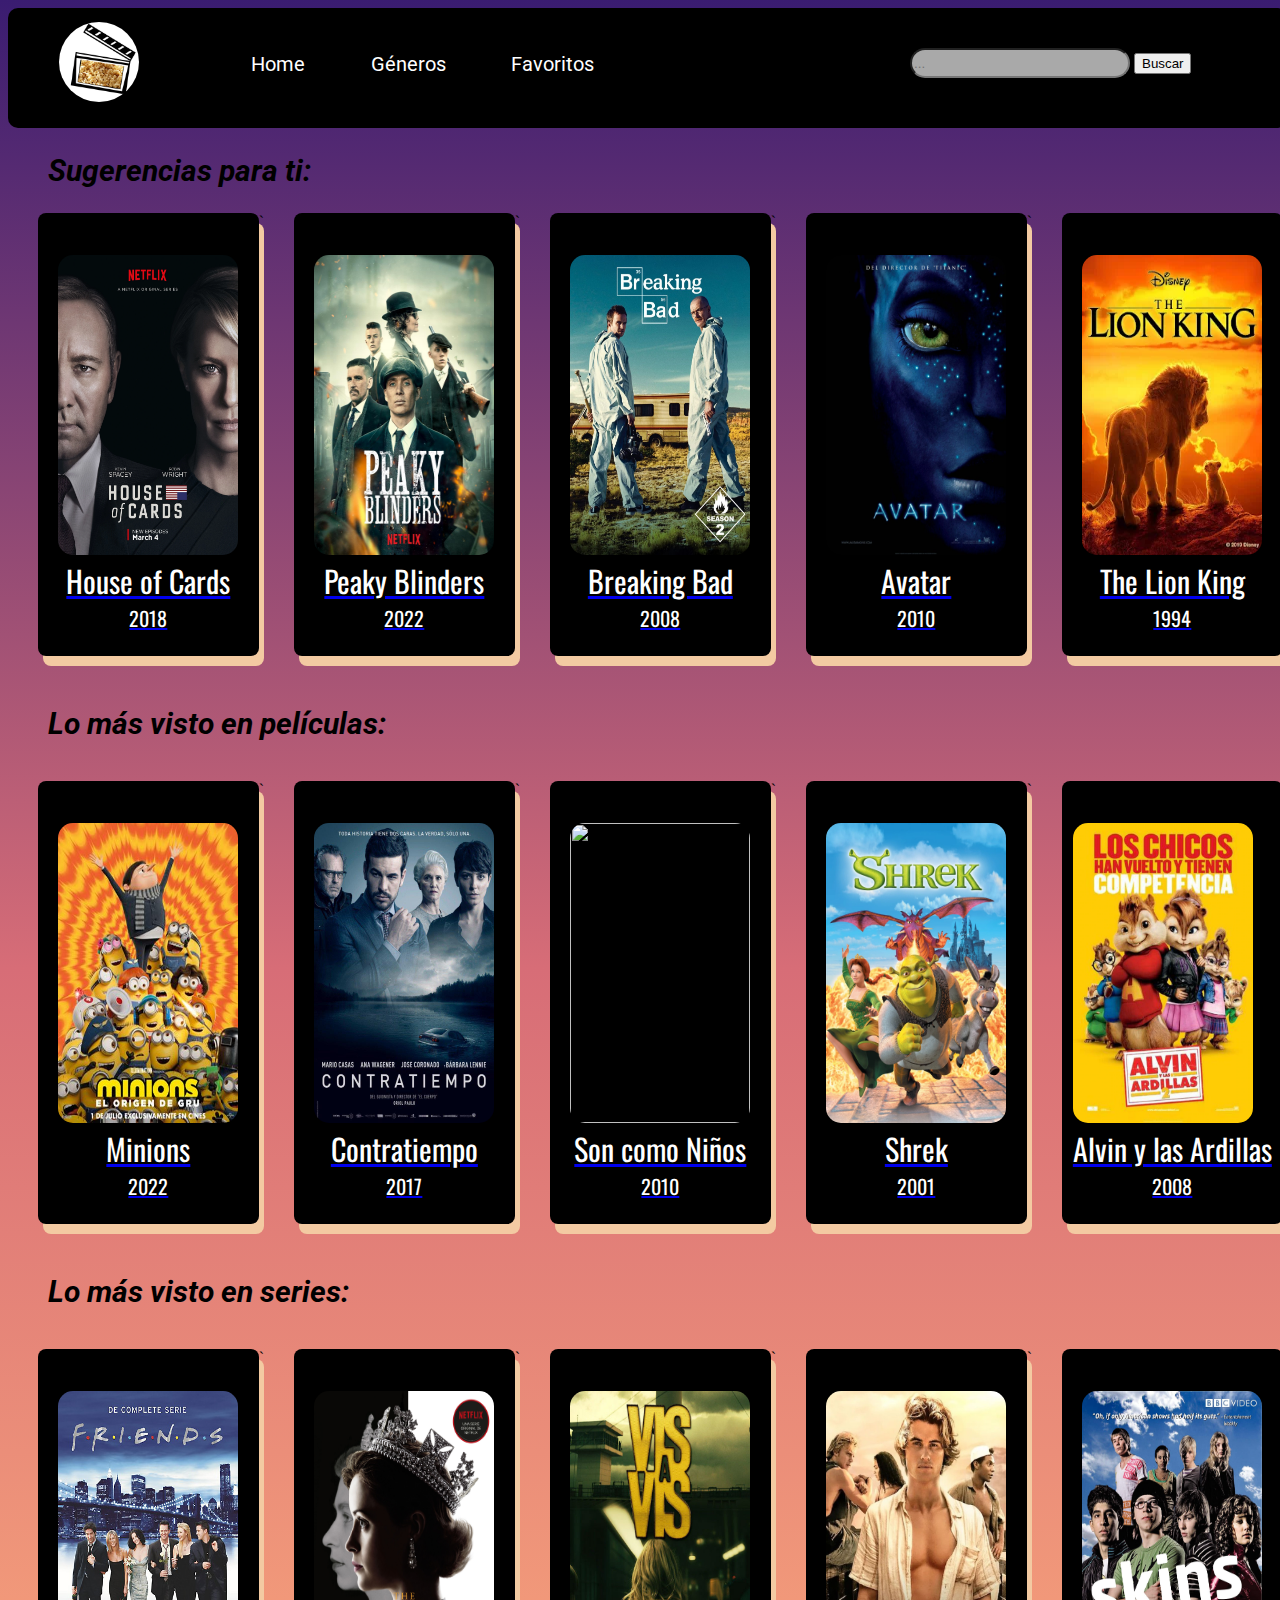
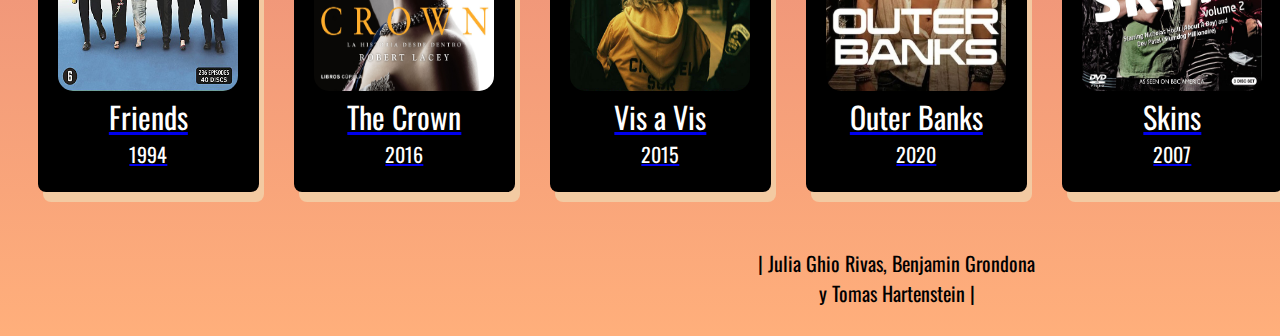
==== index.html @ b331d3da "Terminamos el responsive" ====
<!DOCTYPE html>
<html lang="en">
<head>
    <meta charset="UTF-8">
    <meta http-equiv="X-UA-Compatible" content="IE=edge">
    <meta name="viewport" content="width=device-width, initial-scale=1.0">
    <link rel="stylesheet" href="./css/styles.css">
    <link rel="preconnect" href="https://fonts.googleapis.com">
<link rel="preconnect" href="https://fonts.gstatic.com" crossorigin>
<link href="https://fonts.googleapis.com/css2?family=Oswald&display=swap" rel="stylesheet">
    <link rel="preconnect" href="https://fonts.googleapis.com">
<link rel="preconnect" href="https://fonts.gstatic.com" crossorigin>
<link href="https://fonts.googleapis.com/css2?family=Roboto&display=swap" rel="stylesheet">
<link rel="shortcut icon" href=".//imagenes/favicon.png" type="image/x-icon">

    <title>Home page</title>
    
</head>
<body>
    <header>
        <nav class="menu">
        <ul class="todoelnav">
            <li> <a> <img class="logo" src="./imagenes/logo.png"> </a></li>
            <li> <a class="home" href="index.html">Home</a> </li>
            <li> <a class= "generos" href="generos.html"> Géneros</a> </li>
            <li> <a class= "favorite" href="favorite.html">Favoritos</a></li>
            <li> <form action="./search-results.html" method="GET" class="input">
                <input type="search" name="busqueda" placeholder="..." class="buscador">
                    <input type="submit" value="Buscar" class="botonBuscador">
            </form></li>
        </ul>
        </nav>


    </header>

    <main>
        <h2 class="titulo"> <em>Sugerencias para ti:</em></h2>

        <section class="cards">

            <article class="portadaCard">
                <a href="./detail_series.html">
                    <img  class= "portada" src= "./imagenes/houseofcards.webp">
                    <p  class="texto-info">House of Cards</p>
                    <p class="texto-año">2018</p>
                </a>
            </article>`

            <article class="portadaCard">
                <a href="./detail_series.html">
                    <img  class= "portada" src= "./imagenes/peakyblinders.jpeg">
                    <p  class="texto-info">Peaky Blinders</p>
                    <p class="texto-año">2022</p>
                </a>
            </article>`

            <article class="portadaCard">
                <a href="./detail_series.html">
                    <img  class= "portada" src= "./imagenes/breakingbad.jpeg">
                    <p  class="texto-info">Breaking Bad</p>
                    <p class="texto-año">2008</p>
                </a>
            </article>`

            <article class="portadaCard">
                <a href="./detail_movie.html">
                    <img  class= "portada" src= "./imagenes/avatar.webp">
                    <p  class="texto-info">Avatar</p>
                    <p class="texto-año">2010</p>
                </a>
            </article>`

            <article class="portadaCard">
                <a href="./detail_movie.html">
                    <img  class= "portada" src= "./imagenes/thelionking.webp">
                    <p  class="texto-info">The Lion King</p>
                    <p class="texto-año">1994</p>
                </a>
            </article>`
        </section>

        <h2 class="titulo2y3"> <em>Lo más visto en películas:</em></h2>

        <section class="cards2">
            <article class="portadaCard">
                <a href="./detail_movie.html">
                    <img  class= "portada" src= "./imagenes/Minionsportada.jpg">
                    <p  class="texto-info">Minions</p>
                    <p class="texto-año">2022</p>
                </a>
            </article>`

            <article class="portadaCard">
                <a href="./detail_movie.html">
                    <img  class= "portada" src= "./imagenes/contratiempo.jpeg">
                    <p  class="texto-info">Contratiempo</p>
                    <p class="texto-año">2017</p>
                </a>
            </article>`

            <article class="portadaCard">
                <a href="./detail_movie.html">
                    <img class="portada" src="../proyec_integrador_programacion1_grupo7/imagenes/soncomoniños.jpeg" alt="">
                    <p  class="texto-info">Son como Niños</p>
                    <p class="texto-año">2010</p>
                </a>
            </article>`

            <article class="portadaCard">
                <a href="./detail_movie.html">
                    <img  class= "portada" src= "./imagenes/shrek.webp">
                    <p  class="texto-info">Shrek</p>
                    <p class="texto-año">2001</p>
                </a>
            </article>`

            <article class="portadaCard">
                <a href="./detail_movie.html">
                    <img  class= "portada" src= "./imagenes/alvin.webp">
                    <p  class="texto-info">Alvin y las Ardillas</p>
                    <p class="texto-año">2008</p>
                </a>
            </article>`

        </section>
        
        <h2 class="titulo2y3"><em> Lo más visto en series: </em></h2>

        <section class="cards3">
            <article class="portadaCard">
                <a href="./detail_series.html">
                    <img  class= "portada" src= "./imagenes/friends.jpeg">
                    <p  class="texto-info">Friends</p>
                    <p class="texto-año">1994</p>
                </a>
            </article>`

            <article class="portadaCard">
                <a href="../proyec_integrador_programacion1_grupo7/detail_series.html">
                    <img  class= "portada" src= "./imagenes/thecrown.jpeg">
                    <p  class="texto-info">The Crown</p>
                    <p class="texto-año">2016</p>
                </a>
            </article>`

            <article class="portadaCard">
                <a href="./detail_series.html">
                    <img  class= "portada" src= "./imagenes/vis-a-vis.jpeg">
                    <p  class="texto-info">Vis a Vis</p>
                    <p class="texto-año">2015</p>
                </a>
            </article>`

            <article class="portadaCard">
                <a href="./detail_series.html">
                    <img  class= "portada" src= "./imagenes/outer-banks.jpeg">
                    <p  class="texto-info">Outer Banks</p>
                    <p class="texto-año">2020</p>
                </a>
            </article>`

            <article class="portadaCard">
                <a href="./detail_series.html">
                    <img  class= "portada" src= "./imagenes/skins.jpg">
                    <p  class="texto-info">Skins</p>
                    <p class="texto-año">2007</p>
                </a>
            </article>`

        </section>  
    </main>
    <br><br>
    <footer class="padreFooter">
        <img class="imgdigital" src="../proyec_integrador_programacion1_grupo7/imagenes/DigitalHouse.png" alt="">
        <p class="footer">| Julia Ghio Rivas, Benjamin Grondona <br> y Tomas Hartenstein |</p>
    </footer>
</body>
</html>
---- css/styles.css ----
body{ /*todos los html*/
    height: 100%;
    width: 100%;
    background: #3A1C71;  /* fallback for old browsers */
    background: -webkit-linear-gradient(to top, #FFAF7B, #D76D77, #3A1C71);  /* Chrome 10-25, Safari 5.1-6 */
    background: linear-gradient(to top, #FFAF7B, #D76D77, #3A1C71); /* W3C, IE 10+/ Edge, Firefox 16+, Chrome 26+, Opera 12+, Safari 7+ */
    
}


/*CSS del nav*/
.todoelnav { /*todos los html (nav)*/
    list-style-type: none;
    margin: 0;
    padding: 0;
    overflow: hidden;
    border-radius: 10px;
    height: 120px;
    background-color: black;
  }

li a {
    display: block;
    color: white;
    text-align: center;
    padding: 14px 16px;
    font-size: 20px;
    text-decoration: none;
    float: left; /* Una forma de centrar  */
    font-family: 'Roboto', sans-serif; 
}
  

.lista_nav { /*todos los html (nav)*/
    display: block;
    color: white;
    text-align: center;
    padding: 14px 16px;
    font-size: 20px;
    text-decoration: none;
    float: left; /* Una forma de centrar  */
    font-family: 'Roboto', sans-serif;
}
.home{ /*todos los html (nav)*/
    margin-left: -305px;
    margin-top: 30px;
}
.generos{ /*todos los html (nav)*/
    margin-left: -185px;
    margin-top: 30px;
}

.favorite{ /*todos los html (nav)*/
    margin-left: -45px;
    margin-top: 30px;
}
.logo{ /*todos los html (nav)*/
    width: 16%;
    height: 16%;
    margin-left: -70%;
    margin-top: 0%;
    border-radius: 100px;
}

.buscador{ /*todos los html (nav)*/
    
    width: 220px;
    height: 30px;
    margin-top: 40px;
    margin-left: 300px;
    background-color:darkgray;
    border-radius: 25px;
    color: black;
    text-align:left;
}


/*CSS de index*/
.titulo{ /*los titulos principales de la home page*/
    font-family: 'Roboto', sans-serif;
    margin-left: 40px;
    font-size: 30px;
}

.titulo2y3{ /*los titulos principales de la home page y de la pagina de generos*/
    font-family: 'Roboto', sans-serif;
    margin-left: 40px;
    margin-top:50px;
    font-size: 30px;
}


.portadaCard{ /*bloque del cuadrado de las peliculas en index*/
    height: 443px;
    width: 250px;
    background-color:black;
    margin-left:30px;
    border-radius: 8px;
    box-shadow:5px 10px rgb(243, 202, 162);
    display: flex;
    flex-direction: column;
    align-items: center;
    justify-content: center;
}
.portada{ /*foto de las peliculas en index*/
    height: 300px;
    width: 180px;
    margin-top: 20px;
    border-radius: 15px;
    display: flex;
}

.portada:hover{ /*para que se agrande la imagen cuando pasas el mouse por arriba*/
    width: 200px;
    height: 350px;
}

.texto-info{ /*titulo de las peliculas en todos los html*/
    font-family: 'Oswald', sans-serif;
    font-size: 30px;
    margin-top: 3px;
    text-align: center;
    margin-bottom: 0;
    color: white;
}

.texto-año{ /*año de las peliculas en todos los html*/
    font-family: 'Oswald', sans-serif;
    font-size: 20px;
    text-align: center;
    margin: 0;
    color: white;
}

.cards{ /*para poner una pelicula al lado de la otra en la primer fila*/
    display: flex;
}

.cards2{ /*para poner una pelicula al lado de la otra en la segunda fila*/
    display: flex;
    margin-top: 40px;
}

.cards3{ /*para poner una pelicula al lado de la otra en la tercer fila*/
    display: flex;
    margin-top: 40px;
}


/*CSS de detalle de series y peliculas*/
.padre{ 
    display: flex;

}
.hijo2{
    margin-left: 10px;
} 
    
.miul{
    height: 420px;
    display: flex;
    flex-direction: column;
    text-decoration: none;  
}

.miul li{
    font-size: 25px;
}

.portadatom{
    height: 58vh;
    width: 41vh;
    border-radius: 25px;
}

.titulotomfriends{
    margin-left: 101px;
    font-size: 50px;
    margin-top: 0%;
}

.titulotomgru{
margin-left: 56px;
}

.trailer{
    color: red;
    font-size: 50px;    
}

.generoitem{ /* Sacarle el color y el subrayado al link del genero*/
    text-decoration: none;
    color: black;
}

/*CSS html de generos*/
.generosPeliculas{
    display: flex;
}

.generosPeliculas2{
    display: flex;
    margin-top: 50px;
}

.generosSeries{
    display: flex;
}

.generosSeries2{
    display: flex;
    margin-top: 50px;
}

.boxGeneros{
    height: 50px;
    width: 250px;
    background-color:black;
    margin-left:30px;
    border-radius: 8px;
    box-shadow:5px 10px rgb(243, 202, 162);
}

.boxGeneros:hover {
    height: 40px;
    width: 240px;
}
.titulosGeneros{
    text-align: center;
    font-size: 20px;
    text-decoration: none;
    float: center;
    display: block;
    padding: 14px 16px;
    color: rgb(186, 145, 104);
}

.variostitulosprincipales{
    font-size: 30px;
}


/* CSS de Favorite, search y detalle de generos*/
.conteiner{
    display: flex;
    flex-direction: row;
    flex-wrap: wrap;
    justify-content: space-around; 
    border: 15px;
    height: 650px;
    border-radius: 8px;
}

.alvin1{ /*foto de las portadas de los html de favoritos, search y detalle de generos*/
    height: 280px;
    align-self: center;
    width: 230px;
    border-radius: 15px;
    display: flex;
}

.portadaFavoritos{ /*este sirve para el html de favoritos, de search y detalle de generos*/
    height: 420px;
    width: 290px;
    background-color:black;
    border-radius: 8px;
    box-shadow:5px 10px rgb(243, 202, 162);
    display: flex;
    flex-direction: column;
    align-items: center;
    justify-content: center;
}

.alvin1:hover{
    height: 330px;
    width: 270px;
}
.ocultar { /*solo afecta al html de search*/
    display: none;
}


/*CSS del footer de todos los html*/
.padreFooter{
    display: flex;
    flex-direction: row;
    align-items: center;
}
.footer{
    font-size: 20px;
    text-align: center;
    font-family: 'Oswald', sans-serif;
    margin-left: 750px;
}

/* responsive con media queris*/

@media (max-width: 420px) { 
    body{
        height: 100%;
        width: 100%;
        background: #3A1C71;  /* fallback for old browsers */
        background: -webkit-linear-gradient(to top, #FFAF7B, #D76D77, #3A1C71);  /* Chrome 10-25, Safari 5.1-6 */
        background-repeat: no-repeat;
    }

    .todoelnav {
        height: 160px;
        width: fit-content;
    }
    .menu{
        display: flex;
        flex-direction: column;
    }
    
    li a{
        font-size: 15px;
    }

    .home{
        margin-top: 15px;
    }

    .generos{
        margin-top: 15px;
    }

    .favorite{
        margin-top: 0px;
        margin-left: 110px;
    }

    .buscador {
        width: 110px;
        height: 15px;
        margin-top: 20px;
        margin-left: 30px;
    }

    .titulo{
        margin-left: 20px;
        font-size: 15px;
    }

    .titulo2y3 {
        margin-left: 20px;
        margin-top: 25px;
        font-size: 15px;

    }

    .cards{ /*para poner una pelicula al lado de la otra en la primer fila*/
        display: flex;
        flex-direction: column;
        align-items: center;
        
    }
    .portadaCard {
        height: 220px;
        width: 125px;
        margin-left: 15px;
        box-shadow: 3px 5px rgb(243, 202, 162);
        display: flex;
        flex-direction: column;
        flex-wrap: wrap;
        align-items: center;
        justify-content: center;


    }

    .portada{
        height: 160px;
        width: 100px;
        margin-top: 10px;

    }

    .texto-info{
        font-size: 15px;
        margin-top: 1px;

    }

    .texto-año{
        font-size:10px;

    }

    .cards2{
        margin-top: 20px;
        display: flex;
        flex-direction: column;
        align-items:center;
        
    }

    .cards3{
        margin-top: 20px;
        display: flex;
        flex-direction: column;
        align-items: center;

    }

    .padre {
        display: flex;
        flex-direction: column;
    }


    .hijo2{
        margin-left: 5px;

    }

    .miul{
        height: 30px;
        margin-left: 50px;
        display: flex;
        flex-direction: column;
        height: 58vh;
        width: 41vh;

    }

    .imgcalificacion{
        height: 10px;
    }
    .miul li {
        font-size: 15px;
    }

    .titulotomfriends{
        font-size: 25px;
        margin-left: 20px;

    }

    .titulotomgru{
        margin-left: 20px;
        font-size: 25px;

    }

    .portadatom{
        margin-left: 90px;
    }

    .trailer{
        font-size: 20px;
    }

    .generosPeliculas2{
        margin-top: 20px;
    }

    .generosSeries2{
        margin-top: 20px;
    }

    .boxGeneros{
        height: 20px;
        width: 100px;
        margin-left: 10px;
        box-shadow: 2px 4px rgb(243, 202, 162);

    }

    .titulosGeneros{
        font-size: 7px;
        padding: 6px 8px;

    }

    .variostitulosprincipales{
        font-size: 25px;

    }

    .conteiner{
        display: flex;
        flex-direction: column;
        border: 5px;
        align-items: center;
        height: 500px;

    }

    .alvin1{
        height: 120px;
        width: 110px;
    }

    .portadaFavoritos{
        height: 200px;
        width: 140px;
        box-shadow: 2px 4px rgb(243, 202, 162);
        display: flex;
        flex-direction: column;

    }

    .footer{
        font-size: 8px;
        margin-left: 250px;
    }
    .padreFooter{
        display: flex;
        flex-direction: row;
        align-items: center;
    }

    .imgdigital{
        height: 30px;
        width: 90px;
    }

}
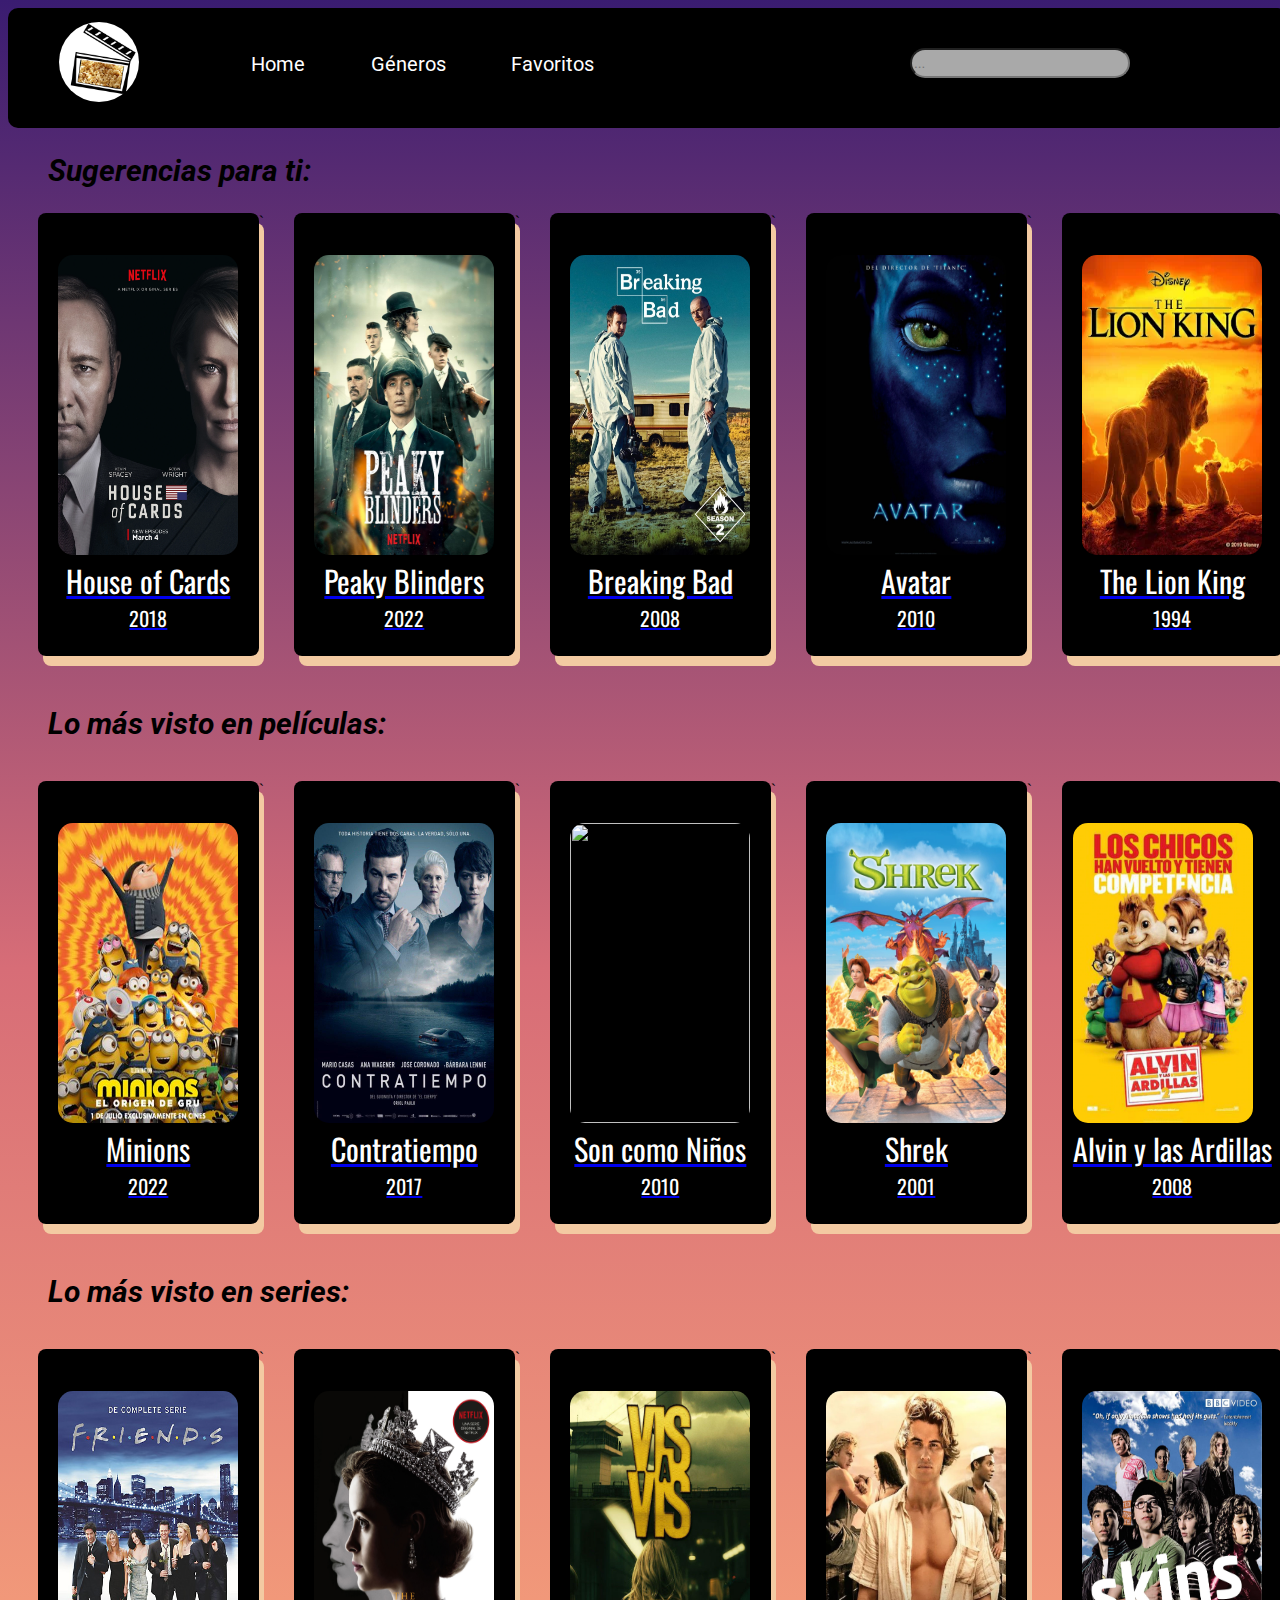
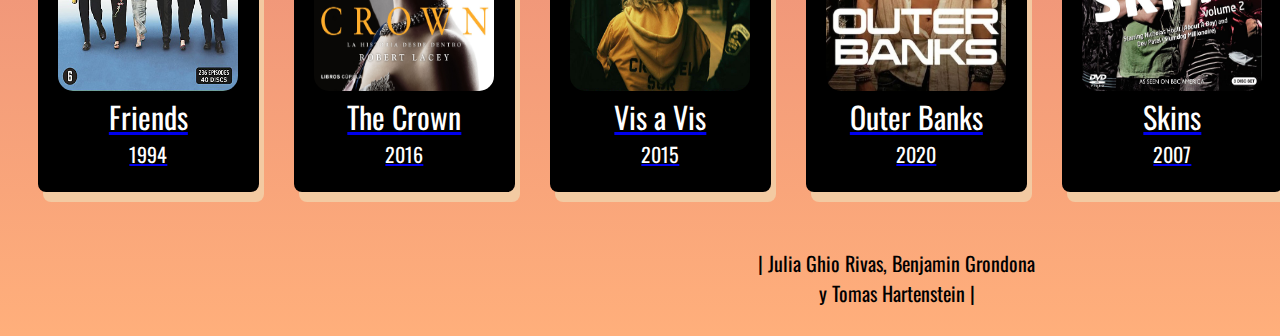
==== commit cafbe2c6: "Avances" ====
--- a/index.html
+++ b/index.html
@@ -20,13 +20,12 @@
     <header>
         <nav class="menu">
         <ul class="todoelnav">
-            <li> <a> <img class="logo" src="./imagenes/logo.png"> </a></li>
+            <li> <a><img class="logo" src="./imagenes/logo.png"></a></li>
             <li> <a class="home" href="index.html">Home</a> </li>
             <li> <a class= "generos" href="generos.html"> Géneros</a> </li>
             <li> <a class= "favorite" href="favorite.html">Favoritos</a></li>
-            <li> <form action="./search-results.html" method="GET" class="input">
+            <li> <form action="./search-results.html" method="GET" class="formulario">
                 <input type="search" name="busqueda" placeholder="..." class="buscador">
-                    <input type="submit" value="Buscar" class="botonBuscador">
             </form></li>
         </ul>
         </nav>
@@ -34,7 +33,7 @@
 
     </header>
 
-    <main>
+    <main class="container">
         <h2 class="titulo"> <em>Sugerencias para ti:</em></h2>
 
         <section class="cards">
@@ -175,5 +174,6 @@
         <img class="imgdigital" src="../proyec_integrador_programacion1_grupo7/imagenes/DigitalHouse.png" alt="">
         <p class="footer">| Julia Ghio Rivas, Benjamin Grondona <br> y Tomas Hartenstein |</p>
     </footer>
+    <script type="text/javascript" src=".//js/index.js"></script>
 </body>
 </html>--- a/css/styles.css
+++ b/css/styles.css
@@ -4,7 +4,6 @@
     background: #3A1C71;  /* fallback for old browsers */
     background: -webkit-linear-gradient(to top, #FFAF7B, #D76D77, #3A1C71);  /* Chrome 10-25, Safari 5.1-6 */
     background: linear-gradient(to top, #FFAF7B, #D76D77, #3A1C71); /* W3C, IE 10+/ Edge, Firefox 16+, Chrome 26+, Opera 12+, Safari 7+ */
-    
 }
 
 
@@ -419,7 +418,7 @@
         margin-left: 50px;
         display: flex;
         flex-direction: column;
-        height: 58vh;
+        height: 77vh;
         width: 41vh;
 
     }
@@ -516,4 +515,4 @@
         width: 90px;
     }
 
-}
+}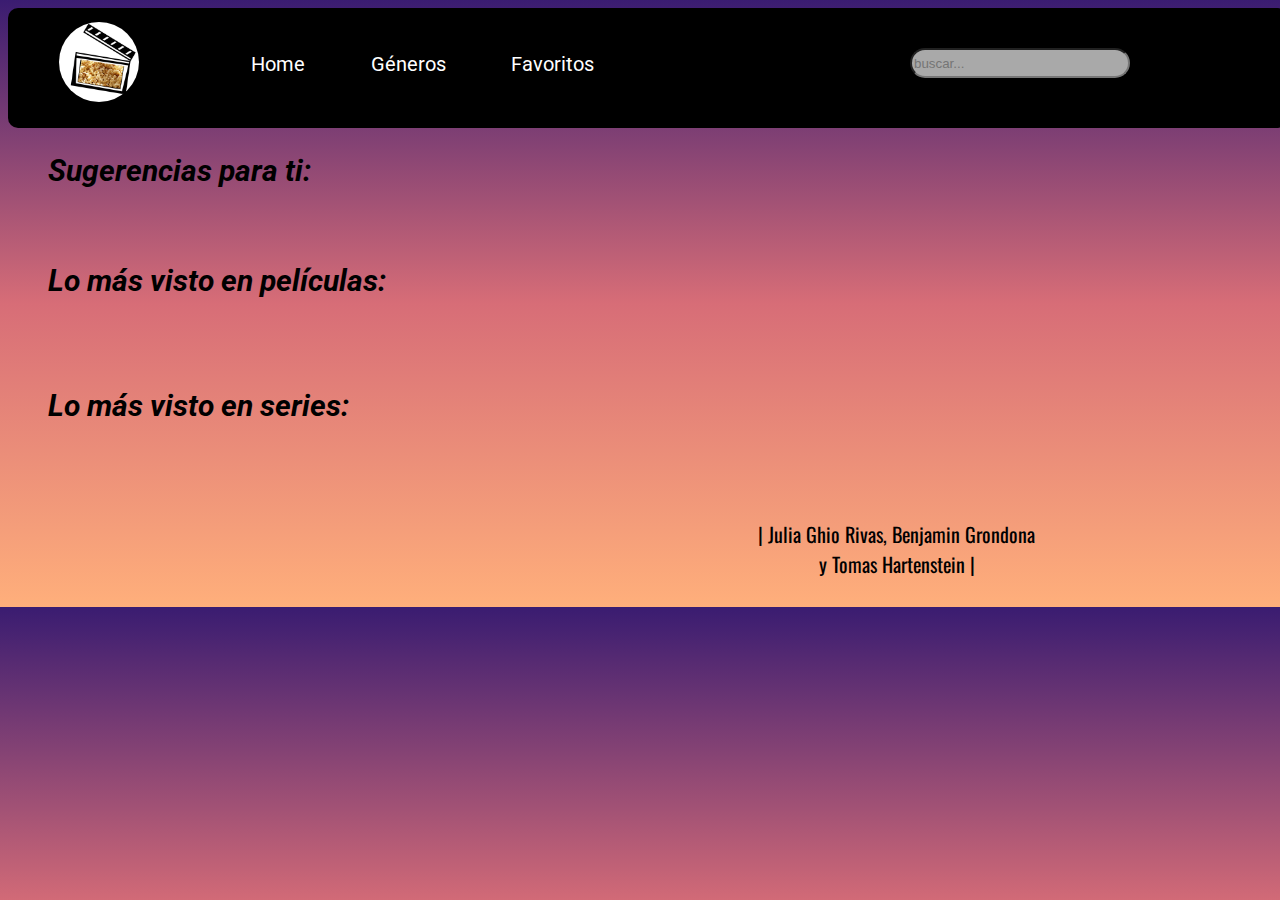
==== commit 02f83d3b: "Index hecho" ====
--- a/index.html
+++ b/index.html
@@ -25,7 +25,7 @@
             <li> <a class= "generos" href="generos.html"> Géneros</a> </li>
             <li> <a class= "favorite" href="favorite.html">Favoritos</a></li>
             <li> <form action="./search-results.html" method="GET" class="formulario">
-                <input type="search" name="busqueda" placeholder="..." class="buscador">
+                <input type="search" name="busqueda" placeholder="buscar..." class="buscador">
             </form></li>
         </ul>
         </nav>
@@ -36,137 +36,20 @@
     <main class="container">
         <h2 class="titulo"> <em>Sugerencias para ti:</em></h2>
 
-        <section class="cards">
+        <section class="cards"> 
 
-            <article class="portadaCard">
-                <a href="./detail_series.html">
-                    <img  class= "portada" src= "./imagenes/houseofcards.webp">
-                    <p  class="texto-info">House of Cards</p>
-                    <p class="texto-año">2018</p>
-                </a>
-            </article>`
-
-            <article class="portadaCard">
-                <a href="./detail_series.html">
-                    <img  class= "portada" src= "./imagenes/peakyblinders.jpeg">
-                    <p  class="texto-info">Peaky Blinders</p>
-                    <p class="texto-año">2022</p>
-                </a>
-            </article>`
-
-            <article class="portadaCard">
-                <a href="./detail_series.html">
-                    <img  class= "portada" src= "./imagenes/breakingbad.jpeg">
-                    <p  class="texto-info">Breaking Bad</p>
-                    <p class="texto-año">2008</p>
-                </a>
-            </article>`
-
-            <article class="portadaCard">
-                <a href="./detail_movie.html">
-                    <img  class= "portada" src= "./imagenes/avatar.webp">
-                    <p  class="texto-info">Avatar</p>
-                    <p class="texto-año">2010</p>
-                </a>
-            </article>`
-
-            <article class="portadaCard">
-                <a href="./detail_movie.html">
-                    <img  class= "portada" src= "./imagenes/thelionking.webp">
-                    <p  class="texto-info">The Lion King</p>
-                    <p class="texto-año">1994</p>
-                </a>
-            </article>`
         </section>
 
         <h2 class="titulo2y3"> <em>Lo más visto en películas:</em></h2>
-
+        
         <section class="cards2">
-            <article class="portadaCard">
-                <a href="./detail_movie.html">
-                    <img  class= "portada" src= "./imagenes/Minionsportada.jpg">
-                    <p  class="texto-info">Minions</p>
-                    <p class="texto-año">2022</p>
-                </a>
-            </article>`
-
-            <article class="portadaCard">
-                <a href="./detail_movie.html">
-                    <img  class= "portada" src= "./imagenes/contratiempo.jpeg">
-                    <p  class="texto-info">Contratiempo</p>
-                    <p class="texto-año">2017</p>
-                </a>
-            </article>`
-
-            <article class="portadaCard">
-                <a href="./detail_movie.html">
-                    <img class="portada" src="../proyec_integrador_programacion1_grupo7/imagenes/soncomoniños.jpeg" alt="">
-                    <p  class="texto-info">Son como Niños</p>
-                    <p class="texto-año">2010</p>
-                </a>
-            </article>`
-
-            <article class="portadaCard">
-                <a href="./detail_movie.html">
-                    <img  class= "portada" src= "./imagenes/shrek.webp">
-                    <p  class="texto-info">Shrek</p>
-                    <p class="texto-año">2001</p>
-                </a>
-            </article>`
-
-            <article class="portadaCard">
-                <a href="./detail_movie.html">
-                    <img  class= "portada" src= "./imagenes/alvin.webp">
-                    <p  class="texto-info">Alvin y las Ardillas</p>
-                    <p class="texto-año">2008</p>
-                </a>
-            </article>`
 
         </section>
         
         <h2 class="titulo2y3"><em> Lo más visto en series: </em></h2>
 
-        <section class="cards3">
-            <article class="portadaCard">
-                <a href="./detail_series.html">
-                    <img  class= "portada" src= "./imagenes/friends.jpeg">
-                    <p  class="texto-info">Friends</p>
-                    <p class="texto-año">1994</p>
-                </a>
-            </article>`
-
-            <article class="portadaCard">
-                <a href="../proyec_integrador_programacion1_grupo7/detail_series.html">
-                    <img  class= "portada" src= "./imagenes/thecrown.jpeg">
-                    <p  class="texto-info">The Crown</p>
-                    <p class="texto-año">2016</p>
-                </a>
-            </article>`
-
-            <article class="portadaCard">
-                <a href="./detail_series.html">
-                    <img  class= "portada" src= "./imagenes/vis-a-vis.jpeg">
-                    <p  class="texto-info">Vis a Vis</p>
-                    <p class="texto-año">2015</p>
-                </a>
-            </article>`
-
-            <article class="portadaCard">
-                <a href="./detail_series.html">
-                    <img  class= "portada" src= "./imagenes/outer-banks.jpeg">
-                    <p  class="texto-info">Outer Banks</p>
-                    <p class="texto-año">2020</p>
-                </a>
-            </article>`
-
-            <article class="portadaCard">
-                <a href="./detail_series.html">
-                    <img  class= "portada" src= "./imagenes/skins.jpg">
-                    <p  class="texto-info">Skins</p>
-                    <p class="texto-año">2007</p>
-                </a>
-            </article>`
-
+        <section class="cards3"> 
+            
         </section>  
     </main>
     <br><br>
@@ -175,5 +58,6 @@
         <p class="footer">| Julia Ghio Rivas, Benjamin Grondona <br> y Tomas Hartenstein |</p>
     </footer>
     <script type="text/javascript" src=".//js/index.js"></script>
+    <script type="text/javascript" src="../proyec_integrador_programacion1_grupo7/js/buscador.js"></script>
 </body>
 </html>--- a/css/styles.css
+++ b/css/styles.css
@@ -275,7 +275,7 @@
     width: 270px;
 }
 .ocultar { /*solo afecta al html de search*/
-    display: none;
+    display: none; 
 }
 
 
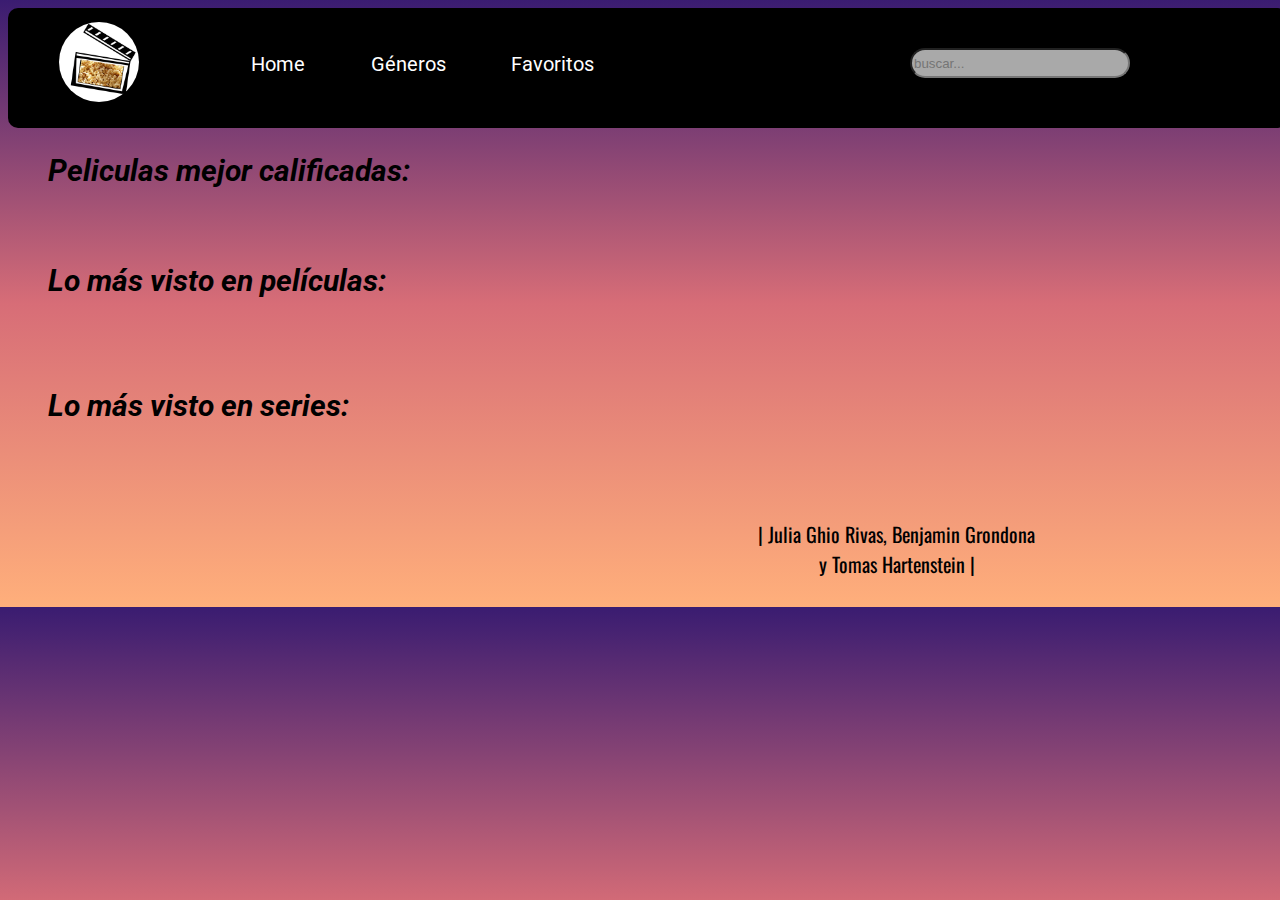
==== commit bb62adbb: "Avances en detalle de peliculas y series" ====
--- a/index.html
+++ b/index.html
@@ -34,7 +34,7 @@
     </header>
 
     <main class="container">
-        <h2 class="titulo"> <em>Sugerencias para ti:</em></h2>
+        <h2 class="titulo"> <em>Peliculas mejor calificadas:</em></h2>
 
         <section class="cards"> 
 
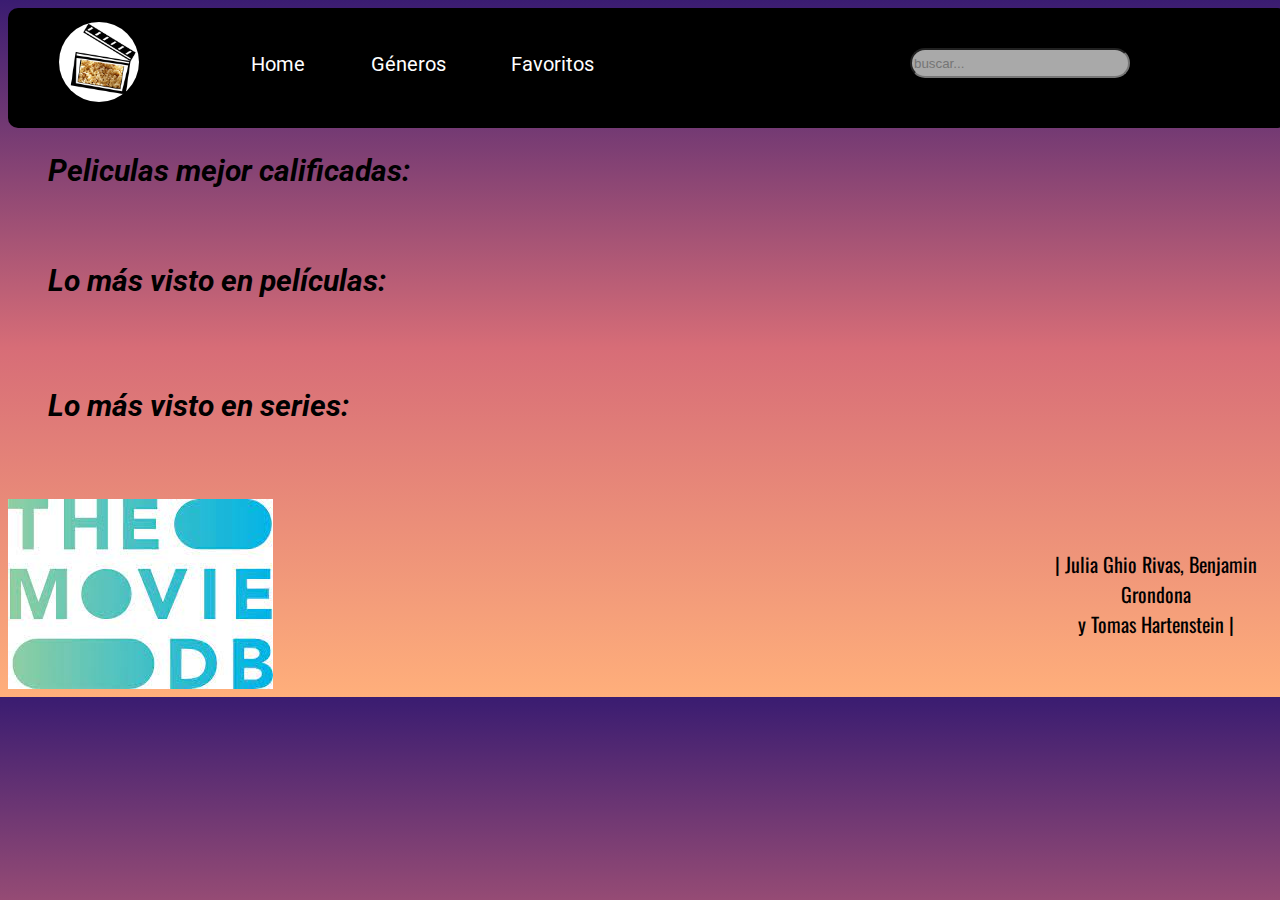
==== commit dacd8d41: "Agregamos cosas al detalle de peliculas con benja" ====
--- a/index.html
+++ b/index.html
@@ -54,7 +54,7 @@
     </main>
     <br><br>
     <footer class="padreFooter">
-        <img class="imgdigital" src="../proyec_integrador_programacion1_grupo7/imagenes/DigitalHouse.png" alt="">
+        <img class="imgdigital" src="./imagenes/foto juliAAA.jpeg" alt="">
         <p class="footer">| Julia Ghio Rivas, Benjamin Grondona <br> y Tomas Hartenstein |</p>
     </footer>
     <script type="text/javascript" src=".//js/index.js"></script>
